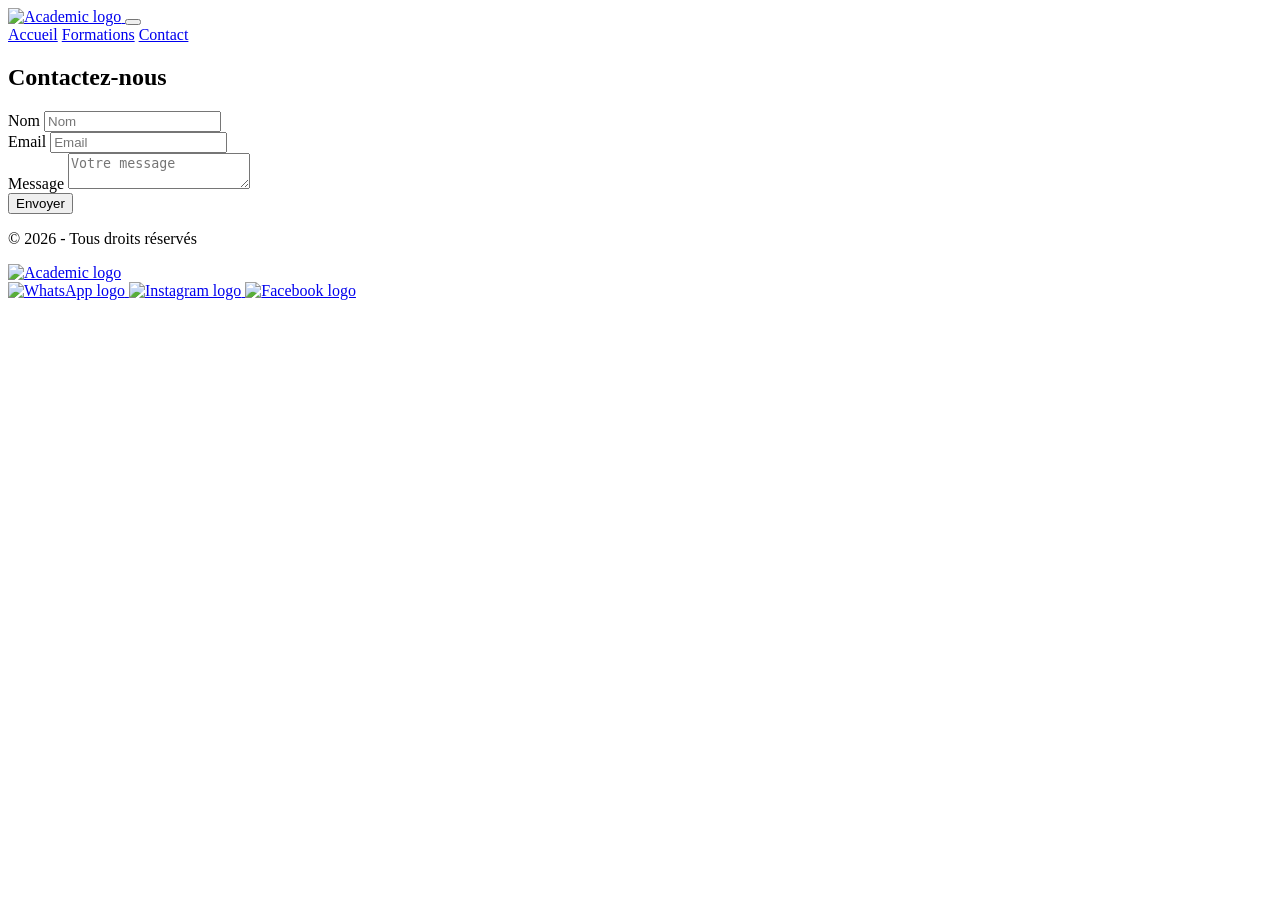
==== contact.html @ d9df2029 "Add files via upload" ====
<!DOCTYPE html>
<html lang="fr">

<head>
<meta charset="UTF-8">
<title>Contact - ACADEMIC</title>

<link href="https://fonts.googleapis.com/css2?family=League+Spartan:wght@300;400;600&display=swap" rel="stylesheet">

<link rel="stylesheet" href="css/style.css">

</head>

<body>

<header>

<a href="index.html" class="logo">
   <img src="images/Cream_Black_Typography_Loop_Brand_Logo-removebg-preview (1).png" alt="Academic logo">
</a>

    <button class="nav-toggle" aria-label="Ouvrir le menu">
        <span class="hamburger"></span>
    </button>

<nav>
<a href="index.html">Accueil</a>
<a href="formations.html">Formations</a>
<a href="contact.html">Contact</a>
</nav>

</header>


<section class="contact">



<form class="contact-form" action="#" method="post" novalidate>
   <h2>Contactez-nous</h2>

   <div class="form-row">
      <label class="sr-only" for="name">Nom</label>
      <input id="name" name="name" type="text" placeholder="Nom" required>
   </div>

   <div class="form-row">
      <label class="sr-only" for="email">Email</label>
      <input id="email" name="email" type="email" placeholder="Email" required>
   </div>

   <div class="form-row">
      <label class="sr-only" for="message">Message</label>
      <textarea id="message" name="message" placeholder="Votre message" required></textarea>
   </div>

   <button class="btn" type="submit">Envoyer</button>

</form>

</section>
<footer>

<p>© 2026 - Tous droits réservés</p>
<a href="index.html" class="logo">
    <img src="images/Cream_Black_Typography_Loop_Brand_Logo-removebg-preview (1).png" alt="Academic logo">
</a>
<div class="social-icons">
    <a href="https://wa.me/243818373375" aria-label="WhatsApp" title="WhatsApp" target="_blank" rel="noopener noreferrer">
        <img src="https://cdn.simpleicons.org/whatsapp" alt="WhatsApp logo">
    </a>
    <a href="https://instagram.com/junior.kalubi.14" aria-label="Instagram" title="Instagram" target="_blank" rel="noopener noreferrer">
        <img src="https://cdn.simpleicons.org/instagram" alt="Instagram logo">
    </a>
    <a href="https://facebook.com/juniorkalubi" aria-label="Facebook" title="Facebook" target="_blank" rel="noopener noreferrer">
        <img src="https://cdn.simpleicons.org/facebook" alt="Facebook logo">
    </a>
</div>

</footer>

<script src="js/main.js"></script>

</body>
</html>
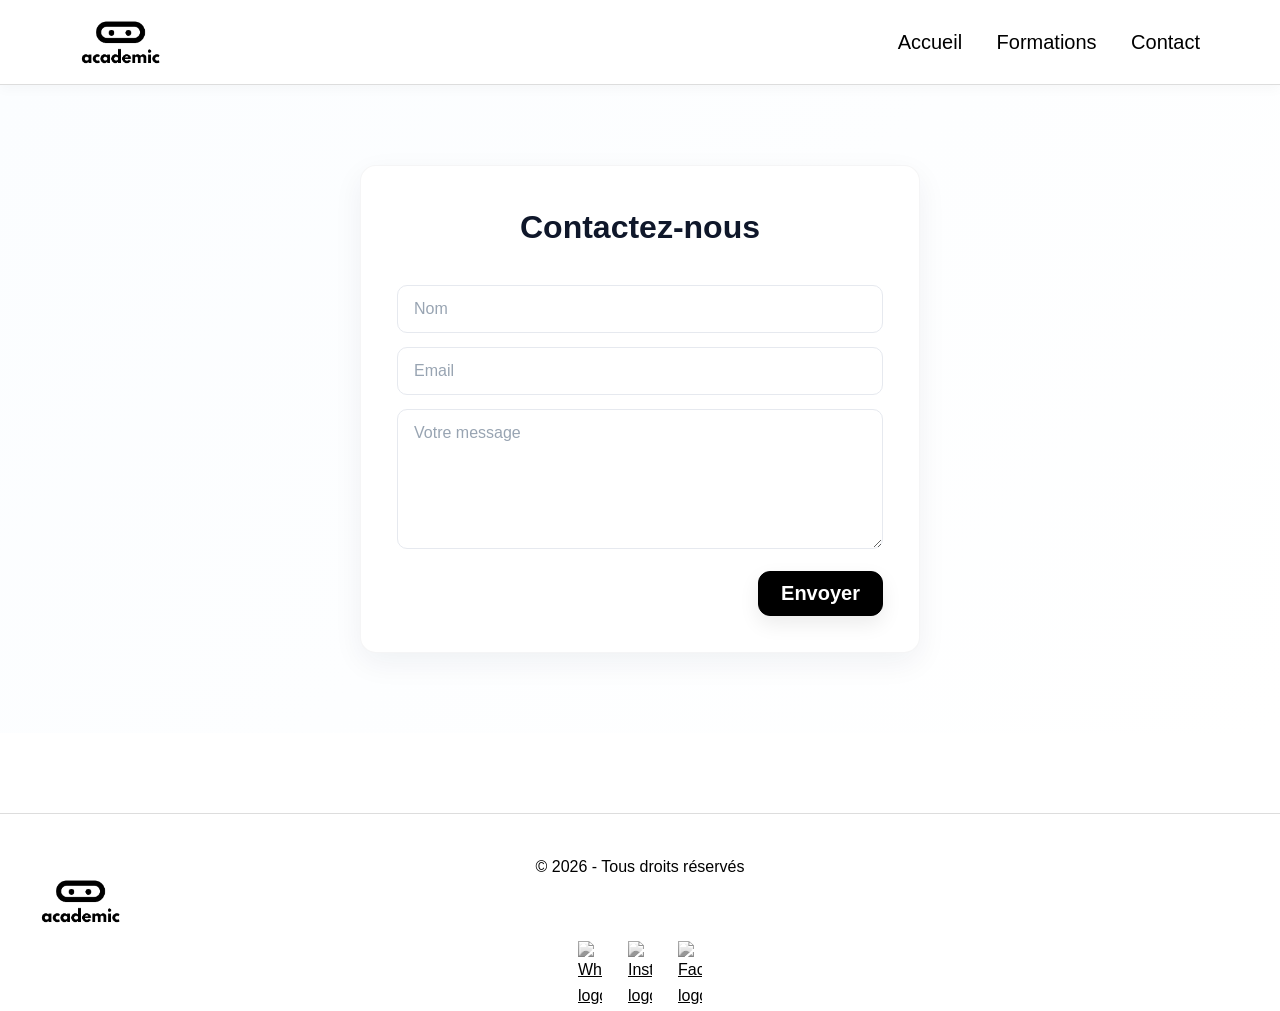
==== commit e6d053e3: "Fix paths for CSS and logo in contact.html Updated paths for stylesheet and image in contact.html." ====
--- a/contact.html
+++ b/contact.html
@@ -7,7 +7,7 @@
 
 <link href="https://fonts.googleapis.com/css2?family=League+Spartan:wght@300;400;600&display=swap" rel="stylesheet">
 
-<link rel="stylesheet" href="css/style.css">
+<link rel="stylesheet" href="style.css">
 
 </head>
 
@@ -16,7 +16,7 @@
 <header>
 
 <a href="index.html" class="logo">
-   <img src="images/Cream_Black_Typography_Loop_Brand_Logo-removebg-preview (1).png" alt="Academic logo">
+   <img src="Cream_Black_Typography_Loop_Brand_Logo-removebg-preview (1).png" alt="Academic logo">
 </a>
 
     <button class="nav-toggle" aria-label="Ouvrir le menu">
@@ -63,7 +63,7 @@
 
 <p>© 2026 - Tous droits réservés</p>
 <a href="index.html" class="logo">
-    <img src="images/Cream_Black_Typography_Loop_Brand_Logo-removebg-preview (1).png" alt="Academic logo">
+    <img src="Cream_Black_Typography_Loop_Brand_Logo-removebg-preview (1).png" alt="Academic logo">
 </a>
 <div class="social-icons">
     <a href="https://wa.me/243818373375" aria-label="WhatsApp" title="WhatsApp" target="_blank" rel="noopener noreferrer">
@@ -79,7 +79,7 @@
 
 </footer>
 
-<script src="js/main.js"></script>
+<script src="main.js"></script>
 
 </body>
-</html>+</html>
--- a/style.css
+++ b/style.css
@@ -0,0 +1,611 @@
+*{
+margin:0;
+padding:0;
+box-sizing:border-box;
+font-family:'League Spartan',sans-serif;
+}
+
+:root{
+    --header-h:68px;
+}
+
+body{
+font-family:'League Spartan',sans-serif;
+background:white;
+color:black;
+line-height:1.6;
+}
+/* header */
+
+header{
+    display:flex;
+    justify-content:space-between;
+    align-items:center;
+    padding:20px 80px;
+    border-bottom:1px solid #ddd;
+    position:relative;
+    background:rgba(255,255,255,0.98);
+    z-index:50;
+    box-shadow:0 4px 12px rgba(6,10,15,0.03);
+}
+
+/* Menu burger & responsive nav */
+.nav-toggle{
+    display:none;
+    background:transparent;
+    border:none;
+    width:44px;
+    height:44px;
+    align-items:center;
+    justify-content:center;
+    cursor:pointer;
+}
+
+.nav-toggle .hamburger{
+    display:block;
+    width:22px;
+    height:2px;
+    background:#000;
+    position:relative;
+    transition:all .22s ease;
+}
+.nav-toggle .hamburger::before,
+.nav-toggle .hamburger::after{
+    content:'';
+    position:absolute;
+    left:0;
+    width:22px;
+    height:2px;
+    background:#000;
+    transition:all .22s ease;
+}
+.nav-toggle .hamburger::before{top:-7px}
+.nav-toggle .hamburger::after{top:7px}
+
+.nav-toggle.open .hamburger{background:transparent}
+.nav-toggle.open .hamburger::before{transform:rotate(45deg); top:0}
+.nav-toggle.open .hamburger::after{transform:rotate(-45deg); top:0}
+
+@media(max-width:900px){
+    header{padding:14px 20px}
+    nav{display:none; position:absolute; top:68px; right:20px; background:#fff; flex-direction:column; padding:12px 14px; border-radius:10px; box-shadow:0 10px 30px rgba(0,0,0,0.08);}
+    nav.open{display:flex}
+    nav a{margin:8px 0; font-size:18px}
+    .nav-toggle{display:flex}
+
+    /* Hero: texte au-dessus de l'image et image pleine largeur */
+    .hero{
+        display:flex;
+        flex-direction:column;
+        gap:18px;
+        padding:20px 16px 36px;
+        height:auto;
+        align-items:stretch;
+        justify-content:flex-start;
+    }
+
+    .hero-content{width:100%; text-align:center}
+    .hero-image{width:100%;top: 100px;}
+    .hero-image img{width:100%; height:auto; display:block;
+        ; top: 100px; border-radius:10px}
+
+        .categories  h2{
+  font-size: 70px;
+  font-weight: 300;
+  text-align: center;
+  margin-bottom: 50px;    /* Espace généreux avec les cartes */
+  color: #222;
+  position: relative;
+  letter-spacing: 1px;
+}
+
+       .categories {
+  margin-top: 250px;
+}
+}
+
+
+
+.hero h2{
+font-size:70px;
+margin-bottom:20px;
+color:black;
+}
+.logo{
+font-size:28px;
+letter-spacing:3px;
+}
+
+.logo img{
+
+    width: 80px;
+
+    display:block;
+}
+
+nav a{
+margin-left:30px;
+text-decoration:none;
+color:black;
+transition:0.3s;
+font-size: 20px;
+}
+
+nav a:hover{
+opacity:0.5;
+}
+
+/* hero */
+
+.hero{
+    height:90vh;
+    background-color:#2b292902;
+    display:flex;
+    align-items:center;
+    justify-content:space-between;
+    padding:calc(var(--header-h) + 20px) 80px 40px;
+    gap:40px;
+    position:relative;
+}
+
+.hero-content{
+
+flex:1;
+z-index:2;
+
+}
+
+
+
+.hero-image{
+flex:1;
+display:flex;
+align-items:center;
+justify-content:center;
+}
+
+.categories h2 {
+  font-size: 40px;
+  font-weight: 800;
+  text-align: center;
+  margin-bottom: 50px;    /* Espace généreux avec les cartes */
+  color: #222;
+  position: relative;
+  letter-spacing: 1px;
+}
+
+.hero-image img{
+
+max-width:100%;
+height:auto;
+
+}
+
+.hero h2{
+font-size:70px;
+margin-bottom:20px;
+color:black;
+}
+
+.hero p{
+color:black;
+font-size:25px;
+margin-bottom:30px;
+}
+
+.btn{
+background:black;
+color:white;
+padding:12px 30px;
+font-size: 20px;
+text-decoration:none;
+border:none;
+cursor:pointer;
+transition:0.3s;
+border-radius:25px;
+}
+
+.btn:hover{
+background:#333;
+}
+
+/* cards */
+
+.cards{
+display:flex;
+gap:30px;
+justify-content:center;
+margin-top:40px;
+flex-wrap:wrap;
+object-fit: cover;
+
+}
+
+.card{
+border:1px solid #eee;
+padding:40px;
+width:380px;
+transition:0.3s;
+text-align:center;
+border-radius:12px;
+
+}
+
+.card img{
+    width:100%;
+    height:220px;
+    object-fit:cover;
+    margin-bottom:15px;
+    border-radius:8px;
+    object-fit: cover;
+    object-fit: contain
+ 
+}
+.card h3{
+    font-size:40px;
+    margin-bottom:10px;
+    color: black;
+}
+
+.card p{
+    font-size:25px;
+    margin-bottom:15px;
+}
+.card:hover{
+transform:translateY(-10px);
+box-shadow:0 10px 30px rgba(0,0,0,0.1);
+}
+
+.card a{
+display:inline-block;
+margin-top:10px;
+color:white;
+text-decoration:none;
+
+}
+
+/* course */
+
+.course{
+max-width:900px;
+margin:auto;
+padding:80px 20px;
+}
+
+.course ul{
+margin-top:20px;
+}
+
+.course li{
+margin-bottom:10px;
+}
+
+/* footer */
+
+footer{
+text-align:center;
+padding:40px;
+border-top:1px solid #ddd;
+margin-top:80px;
+}
+
+/* Social icons in footer (noir et blanc) */
+footer .social-icons{
+    display:flex;
+    gap:14px;
+    justify-content:center;
+    align-items:center;
+    margin-top:12px;
+}
+
+footer .social-icons a{
+    display:inline-block;
+    width:36px;
+    height:36px;
+    padding:6px;
+    border-radius:8px;
+    transition:transform .14s ease, opacity .14s ease, background .14s ease;
+}
+
+footer .social-icons a img{
+    width:100%;
+    height:auto;
+    display:block;
+    filter:grayscale(100%) contrast(120%); /* rend noir/blanc */
+}
+
+footer .social-icons a:hover{
+    transform:translateY(-4px);
+    opacity:0.9;
+}
+
+@media(max-width:600px){
+    footer .social-icons{gap:10px}
+    footer .social-icons a{width:30px;height:30px;padding:4px}
+}
+
+/* Reduce footer elements on small screens for visibility */
+@media(max-width:480px){
+    footer{padding:18px 12px}
+    footer p{font-size:13px;line-height:1.4}
+    footer .logo img{width:56px}
+    footer .social-icons{gap:8px}
+    footer .social-icons a{width:26px;height:26px;padding:3px;border-radius:6px}
+    footer .social-icons a img{width:100%;height:auto;filter:grayscale(100%) contrast(120%)}
+}
+
+/* Réduire davantage le logo sur très petits écrans */
+@media(max-width:380px){
+    header .logo img{width:44px}
+    footer .logo img{width:40px}
+}
+
+
+.software{
+
+display:grid;
+grid-template-columns:repeat(auto-fit,minmax(200px,1fr));
+gap:40px;
+margin-top:60px;
+
+}
+
+.software-item{
+
+text-align:center;
+transition:0.4s;
+
+}
+
+.software-item img{
+
+width:100px;
+margin-bottom:20px;
+
+}
+
+.software-item:hover{
+
+transform:translateY(-10px);
+
+}
+
+.card,
+.software-item{
+
+opacity:0;
+transform:translateY(40px);
+transition:0.8s;
+
+}
+
+.show{
+
+opacity:1;
+transform:translateY(0);
+
+}
+
+@media(max-width:600px){
+
+nav{
+display:none;
+}
+
+.hero h2{
+
+font-size:32px;
+
+}
+
+.logo{
+
+font-size:22px;
+
+}
+
+.contact-form{
+
+width:90%;
+
+}
+
+}
+
+.cards-form{
+
+display:flex;
+gap:30px;
+flex-direction: column;
+width: 300px;
+font-family:'League Spartan',sans-serif;
+}
+
+
+@media(max-width:900px){
+
+.card{
+
+flex-direction:column;
+text-align:center;
+
+}
+
+.card-img img{
+max-width:100%;
+
+}
+
+}
+
+/* Contact form styles - moderne et élégant */
+.contact{
+    display:flex;
+    align-items:center;
+    justify-content:center;
+    padding:80px 20px;
+    background: linear-gradient(135deg, #fbfdff 0%, #ffffff 100%);
+}
+
+.contact h2{
+    font-size:32px;
+    margin-bottom:18px;
+    color:#0f172a;
+    text-align:center;
+}
+
+.contact-form{
+    width:560px;
+    max-width:95%;
+    background: #ffffff;
+    padding:36px;
+    border-radius:16px;
+    box-shadow: 0 10px 30px rgba(18,38,63,0.06);
+    display:flex;
+    flex-direction:column;
+    gap:14px;
+    border: 1px solid rgba(15,23,42,0.04);
+}
+
+.contact-form input,
+.contact-form textarea{
+    width:100%;
+    padding:14px 16px;
+    border-radius:10px;
+    border:1px solid #e6e9ef;
+    background:transparent;
+    font-size:16px;
+    color:#071033;
+    transition: border-color .18s ease, box-shadow .18s ease, transform .12s ease;
+}
+
+.contact-form textarea{
+    min-height:140px;
+    resize:vertical;
+}
+
+.contact-form input::placeholder,
+.contact-form textarea::placeholder{
+    color:#98a4b2;
+}
+
+.contact-form input:focus,
+.contact-form textarea:focus{
+    outline:none;
+    border-color:#7c3aed;
+    box-shadow:0 8px 30px rgba(124,58,237,0.12);
+    transform:translateY(-1px);
+}
+
+.contact-form .btn{
+    align-self:flex-end;
+    padding:10px 22px;
+    border-radius:12px;
+    background:#000;
+    border:1px solid #000;
+    color:#fff;
+    font-weight:700;
+    cursor:pointer;
+    box-shadow:0 8px 20px rgba(0,0,0,0.08);
+    transition: transform .16s ease, box-shadow .16s ease, background .12s ease, color .12s ease;
+}
+
+.contact-form .btn:hover{
+    background:#fff;
+    color:#000;
+    border:1px solid #000;
+    box-shadow:0 12px 30px rgba(0,0,0,0.08);
+    transform:translateY(-3px);
+}
+
+.contact-form .btn:focus{
+    outline:none;
+    box-shadow:0 0 0 6px rgba(0,0,0,0.04);
+}
+
+@media(max-width:600px){
+    .contact{padding:40px 18px}
+    .contact-form{padding:22px}
+    .contact h2{font-size:24px}
+    .contact-form .btn{width:100%; align-self:stretch}
+}
+
+.sr-only{
+    position:absolute!important;
+    width:1px;height:1px;padding:0;margin:-1px;overflow:hidden;clip:rect(0 0 0 0);white-space:nowrap;border:0;
+}
+
+/* Spécifique aux pages de cours : augmenter h1, paragraphes et images (Microsoft) */
+.course h1{
+    font-size:48px;
+    line-height:1.04;
+    margin-bottom:18px;
+    color:#0b0b0b;
+    font-weight:700;
+}
+
+.course p{
+    font-size:18px;
+    line-height:1.8;
+    color:#111217;
+    margin-bottom:14px;
+}
+
+.course .software-item img{
+    width:140px;
+    height:auto;
+    display:block;
+    margin:0 auto 10px;
+}
+
+.course .software-item h2{
+    font-size:20px;
+    margin-top:6px;
+}
+
+@media(max-width:900px){
+    .course h1{font-size:40px}
+    .course p{font-size:17px}
+    .course .software-item img{width:120px}
+}
+
+@media(max-width:600px){
+    .course h1{font-size:28px}
+    .course p{font-size:16px}
+    .course .software-item img{width:100px}
+}
+
+/* Styles spécifiques à la page Développement Web */
+.page-web .course h1{
+    font-size:64px;
+    line-height:1.02;
+}
+.page-web .course p{
+    font-size:20px;
+    line-height:1.9;
+}
+.page-web .course h3{
+    font-size:22px;
+    margin-top:12px;
+}
+.page-web .course .software-item h3{
+    font-size:20px;
+}
+.page-web .course .software-item p{
+    font-size:17px;
+}
+.page-web .course .software-item img{
+    width:180px;
+}
+
+@media(max-width:900px){
+    .page-web .course h1{font-size:44px}
+    .page-web .course p{font-size:18px}
+    .page-web .course .software-item img{width:140px}
+}
+
+@media(max-width:600px){
+    .page-web .course h1{font-size:30px}
+    .page-web .course p{font-size:16px}
+    .page-web .course .software-item img{width:110px}
+}
